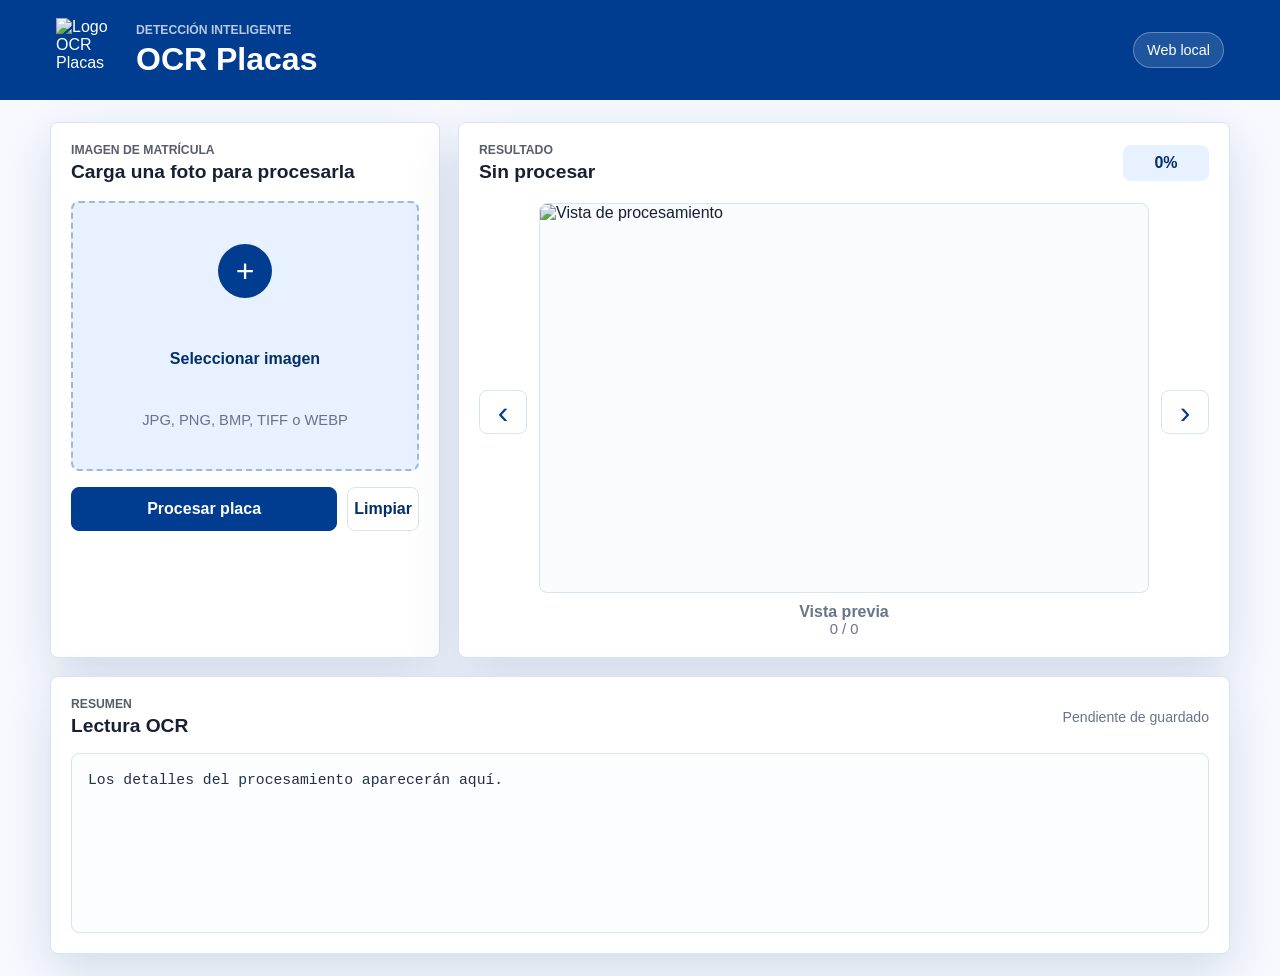
==== templates/index.html @ ed1fb179 "Backend and venv add" ====
<!doctype html>
<html lang="es">
  <head>
    <meta charset="utf-8">
    <meta name="viewport" content="width=device-width, initial-scale=1">
    <title>OCR Placas</title>
    <link rel="stylesheet" href="/static/app.css">
  </head>
  <body>
    <header class="app-header">
      <div class="brand">
        <img class="brand-logo" src="/assets/logo" alt="Logo OCR Placas">
        <div>
          <p class="eyebrow">Detección inteligente</p>
          <h1>OCR Placas</h1>
        </div>
      </div>
      <div class="status-pill" id="connectionStatus">Web local</div>
    </header>

    <main class="app-shell">
      <section class="upload-panel" aria-labelledby="uploadTitle">
        <div class="panel-copy">
          <p class="eyebrow">Imagen de matrícula</p>
          <h2 id="uploadTitle">Carga una foto para procesarla</h2>
        </div>

        <form id="uploadForm" class="upload-form">
          <label class="drop-zone" for="plateImage" id="dropZone">
            <input id="plateImage" name="plate_image" type="file" accept="image/*">
            <span class="drop-icon">+</span>
            <span class="drop-title" id="fileLabel">Seleccionar imagen</span>
            <span class="drop-subtitle">JPG, PNG, BMP, TIFF o WEBP</span>
          </label>

          <div class="actions">
            <button class="primary-button" type="submit" id="processButton">Procesar placa</button>
            <button class="ghost-button" type="button" id="clearButton">Limpiar</button>
          </div>
        </form>
      </section>

      <section class="results-panel" aria-live="polite">
        <div class="result-topline">
          <div>
            <p class="eyebrow">Resultado</p>
            <h2 id="plateValue">Sin procesar</h2>
          </div>
          <div class="confidence" id="confidenceValue">0%</div>
        </div>

        <div class="carousel" id="carousel">
          <button class="icon-button" type="button" id="prevStage" aria-label="Imagen anterior">‹</button>
          <figure class="stage-view">
            <img id="stageImage" src="/samples/edomex.jpg" alt="Vista de procesamiento">
            <figcaption id="stageTitle">Vista previa</figcaption>
          </figure>
          <button class="icon-button" type="button" id="nextStage" aria-label="Imagen siguiente">›</button>
        </div>

        <div class="stage-counter" id="stageCounter">0 / 0</div>
      </section>

      <section class="summary-panel">
        <div class="summary-header">
          <div>
            <p class="eyebrow">Resumen</p>
            <h2>Lectura OCR</h2>
          </div>
          <span class="save-path" id="savePath">Pendiente de guardado</span>
        </div>
        <pre id="summaryText">Los detalles del procesamiento aparecerán aquí.</pre>
      </section>
    </main>

    <script src="/static/app.js"></script>
  </body>
</html>
---- static/app.css ----
:root {
  --royal: #003d91;
  --royal-deep: #002f6c;
  --royal-soft: #e8f1ff;
  --ink: #172033;
  --muted: #68748a;
  --line: #d9e3f2;
  --surface: #ffffff;
  --surface-soft: #f6f9fe;
  --success: #147a52;
  --danger: #b42318;
  --shadow: 0 18px 50px rgba(0, 48, 112, 0.14);
}

* {
  box-sizing: border-box;
}

body {
  margin: 0;
  min-height: 100vh;
  color: var(--ink);
  background: var(--surface-soft);
  font-family: "Segoe UI", Arial, sans-serif;
}

button,
input {
  font: inherit;
}

.app-header {
  display: flex;
  align-items: center;
  justify-content: space-between;
  gap: 18px;
  min-height: 96px;
  padding: 18px clamp(18px, 5vw, 56px);
  background: var(--royal);
  color: #fff;
}

.brand {
  display: flex;
  align-items: center;
  gap: 16px;
  min-width: 0;
}

.brand-logo {
  width: 64px;
  height: 64px;
  object-fit: contain;
  flex: 0 0 auto;
}

.eyebrow {
  margin: 0 0 4px;
  color: inherit;
  font-size: 0.76rem;
  font-weight: 700;
  letter-spacing: 0;
  opacity: 0.72;
  text-transform: uppercase;
}

h1,
h2 {
  margin: 0;
  letter-spacing: 0;
}

h1 {
  font-size: clamp(1.45rem, 2.5vw, 2.2rem);
}

h2 {
  font-size: 1.2rem;
}

.status-pill {
  padding: 9px 13px;
  border: 1px solid rgba(255, 255, 255, 0.3);
  border-radius: 999px;
  background: rgba(255, 255, 255, 0.12);
  font-size: 0.9rem;
  white-space: nowrap;
}

.app-shell {
  display: grid;
  grid-template-columns: minmax(280px, 390px) minmax(0, 1fr);
  gap: 18px;
  width: min(1180px, calc(100% - 32px));
  margin: 22px auto;
}

.upload-panel,
.results-panel,
.summary-panel {
  border: 1px solid var(--line);
  border-radius: 8px;
  background: var(--surface);
  box-shadow: var(--shadow);
}

.upload-panel,
.results-panel {
  min-height: 440px;
}

.upload-panel {
  padding: 20px;
}

.panel-copy {
  margin-bottom: 18px;
}

.upload-form {
  display: grid;
  gap: 16px;
}

.drop-zone {
  display: grid;
  place-items: center;
  min-height: 270px;
  padding: 22px;
  border: 2px dashed #9fb7dc;
  border-radius: 8px;
  background: var(--royal-soft);
  color: var(--royal-deep);
  cursor: pointer;
  text-align: center;
  transition: border-color 160ms ease, background 160ms ease, transform 160ms ease;
}

.drop-zone:hover,
.drop-zone.is-dragging {
  border-color: var(--royal);
  background: #f0f6ff;
  transform: translateY(-1px);
}

.drop-zone input {
  position: absolute;
  inline-size: 1px;
  block-size: 1px;
  opacity: 0;
  pointer-events: none;
}

.drop-icon {
  display: grid;
  place-items: center;
  width: 54px;
  height: 54px;
  margin-bottom: 14px;
  border-radius: 50%;
  background: var(--royal);
  color: #fff;
  font-size: 2rem;
  line-height: 1;
}

.drop-title {
  display: block;
  max-width: 100%;
  overflow-wrap: anywhere;
  font-weight: 800;
}

.drop-subtitle {
  display: block;
  margin-top: 6px;
  color: var(--muted);
  font-size: 0.92rem;
}

.actions {
  display: grid;
  grid-template-columns: 1fr auto;
  gap: 10px;
}

.primary-button,
.ghost-button,
.icon-button {
  min-height: 44px;
  border-radius: 8px;
  cursor: pointer;
}

.primary-button {
  border: 1px solid var(--royal);
  background: var(--royal);
  color: #fff;
  font-weight: 800;
}

.primary-button:disabled {
  cursor: wait;
  opacity: 0.72;
}

.ghost-button {
  border: 1px solid var(--line);
  background: #fff;
  color: var(--royal-deep);
  font-weight: 700;
}

.results-panel {
  display: grid;
  grid-template-rows: auto minmax(0, 1fr) auto;
  padding: 20px;
}

.result-topline,
.summary-header {
  display: flex;
  align-items: center;
  justify-content: space-between;
  gap: 16px;
}

.confidence {
  min-width: 86px;
  padding: 9px 12px;
  border-radius: 8px;
  background: var(--royal-soft);
  color: var(--royal-deep);
  font-weight: 800;
  text-align: center;
}

.carousel {
  display: grid;
  grid-template-columns: 48px minmax(0, 1fr) 48px;
  align-items: center;
  gap: 12px;
  min-height: 330px;
  margin-top: 20px;
}

.icon-button {
  border: 1px solid var(--line);
  background: #fff;
  color: var(--royal);
  font-size: 2rem;
  line-height: 1;
}

.stage-view {
  display: grid;
  grid-template-rows: minmax(230px, 1fr) auto;
  gap: 10px;
  min-width: 0;
  margin: 0;
}

.stage-view img {
  width: 100%;
  height: min(52vh, 390px);
  min-height: 230px;
  border: 1px solid var(--line);
  border-radius: 8px;
  background: #f9fbff;
  object-fit: contain;
}

.stage-view figcaption {
  color: var(--muted);
  font-weight: 700;
  text-align: center;
}

.stage-counter {
  color: var(--muted);
  font-size: 0.92rem;
  text-align: center;
}

.summary-panel {
  grid-column: 1 / -1;
  padding: 20px;
}

.save-path {
  max-width: 50%;
  color: var(--muted);
  font-size: 0.88rem;
  overflow-wrap: anywhere;
  text-align: right;
}

pre {
  min-height: 180px;
  max-height: 320px;
  margin: 16px 0 0;
  padding: 16px;
  overflow: auto;
  border: 1px solid var(--line);
  border-radius: 8px;
  background: #fbfdff;
  color: #243047;
  font-family: Consolas, "Courier New", monospace;
  font-size: 0.92rem;
  line-height: 1.45;
  white-space: pre-wrap;
}

.is-error {
  color: var(--danger);
}

.is-success {
  color: var(--success);
}

@media (max-width: 820px) {
  .app-header {
    align-items: flex-start;
    flex-direction: column;
  }

  .app-shell {
    grid-template-columns: 1fr;
    width: min(100% - 24px, 680px);
    margin-top: 14px;
  }

  .upload-panel,
  .results-panel {
    min-height: auto;
  }

  .drop-zone {
    min-height: 210px;
  }

  .carousel {
    grid-template-columns: 42px minmax(0, 1fr) 42px;
    min-height: 280px;
  }

  .stage-view img {
    height: 300px;
  }

  .save-path {
    max-width: none;
    text-align: left;
  }
}

@media (max-width: 520px) {
  .app-header {
    min-height: 86px;
    padding: 14px;
  }

  .brand-logo {
    width: 52px;
    height: 52px;
  }

  .actions,
  .result-topline,
  .summary-header {
    grid-template-columns: 1fr;
  }

  .actions,
  .result-topline,
  .summary-header {
    display: grid;
  }

  .carousel {
    grid-template-columns: 1fr 1fr;
  }

  .stage-view {
    grid-column: 1 / -1;
    grid-row: 1;
  }

  .icon-button {
    grid-row: 2;
  }

  #prevStage {
    justify-self: stretch;
  }

  #nextStage {
    justify-self: stretch;
  }
}
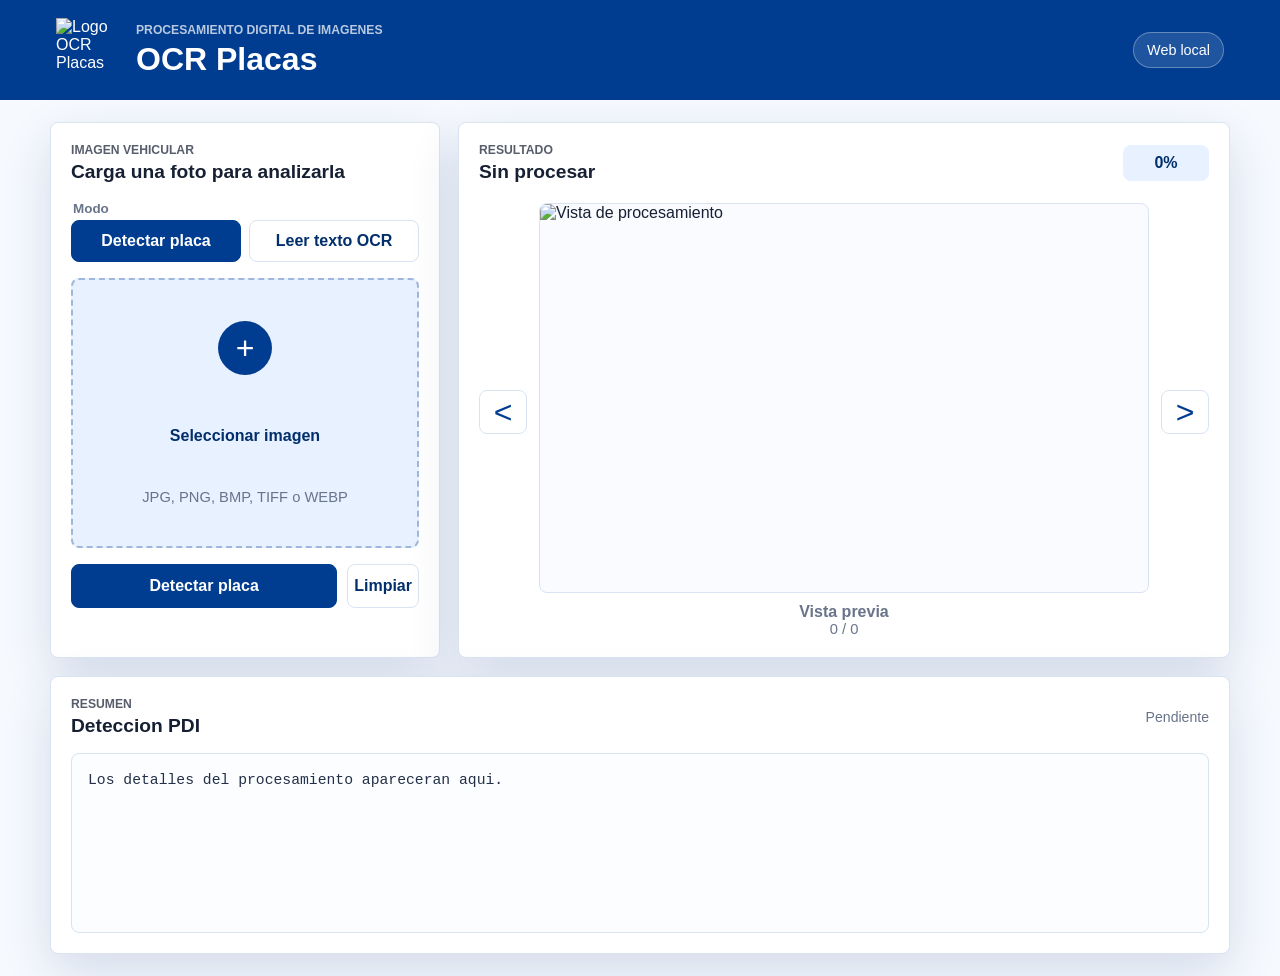
==== commit b00f6a68: "Add classic plate detector and update docs" ====
--- a/templates/index.html
+++ b/templates/index.html
@@ -11,7 +11,7 @@
       <div class="brand">
         <img class="brand-logo" src="/assets/logo" alt="Logo OCR Placas">
         <div>
-          <p class="eyebrow">Detección inteligente</p>
+          <p class="eyebrow">Procesamiento digital de imagenes</p>
           <h1>OCR Placas</h1>
         </div>
       </div>
@@ -21,11 +21,23 @@
     <main class="app-shell">
       <section class="upload-panel" aria-labelledby="uploadTitle">
         <div class="panel-copy">
-          <p class="eyebrow">Imagen de matrícula</p>
-          <h2 id="uploadTitle">Carga una foto para procesarla</h2>
+          <p class="eyebrow">Imagen vehicular</p>
+          <h2 id="uploadTitle">Carga una foto para analizarla</h2>
         </div>
 
         <form id="uploadForm" class="upload-form">
+          <fieldset class="mode-selector">
+            <legend>Modo</legend>
+            <label>
+              <input type="radio" name="mode" value="detect" checked>
+              <span>Detectar placa</span>
+            </label>
+            <label>
+              <input type="radio" name="mode" value="ocr">
+              <span>Leer texto OCR</span>
+            </label>
+          </fieldset>
+
           <label class="drop-zone" for="plateImage" id="dropZone">
             <input id="plateImage" name="plate_image" type="file" accept="image/*">
             <span class="drop-icon">+</span>
@@ -34,7 +46,7 @@
           </label>
 
           <div class="actions">
-            <button class="primary-button" type="submit" id="processButton">Procesar placa</button>
+            <button class="primary-button" type="submit" id="processButton">Detectar placa</button>
             <button class="ghost-button" type="button" id="clearButton">Limpiar</button>
           </div>
         </form>
@@ -50,12 +62,12 @@
         </div>
 
         <div class="carousel" id="carousel">
-          <button class="icon-button" type="button" id="prevStage" aria-label="Imagen anterior">‹</button>
+          <button class="icon-button" type="button" id="prevStage" aria-label="Imagen anterior">&lt;</button>
           <figure class="stage-view">
             <img id="stageImage" src="/samples/edomex.jpg" alt="Vista de procesamiento">
             <figcaption id="stageTitle">Vista previa</figcaption>
           </figure>
-          <button class="icon-button" type="button" id="nextStage" aria-label="Imagen siguiente">›</button>
+          <button class="icon-button" type="button" id="nextStage" aria-label="Imagen siguiente">&gt;</button>
         </div>
 
         <div class="stage-counter" id="stageCounter">0 / 0</div>
@@ -65,11 +77,11 @@
         <div class="summary-header">
           <div>
             <p class="eyebrow">Resumen</p>
-            <h2>Lectura OCR</h2>
+            <h2 id="summaryTitle">Deteccion PDI</h2>
           </div>
-          <span class="save-path" id="savePath">Pendiente de guardado</span>
+          <span class="save-path" id="savePath">Pendiente</span>
         </div>
-        <pre id="summaryText">Los detalles del procesamiento aparecerán aquí.</pre>
+        <pre id="summaryText">Los detalles del procesamiento apareceran aqui.</pre>
       </section>
     </main>
 
--- a/static/app.css
+++ b/static/app.css
@@ -122,6 +122,50 @@
   gap: 16px;
 }
 
+.mode-selector {
+  display: grid;
+  grid-template-columns: 1fr 1fr;
+  gap: 8px;
+  margin: 0;
+  padding: 0;
+  border: 0;
+}
+
+.mode-selector legend {
+  grid-column: 1 / -1;
+  margin-bottom: 4px;
+  color: var(--muted);
+  font-size: 0.84rem;
+  font-weight: 800;
+}
+
+.mode-selector label {
+  display: flex;
+  align-items: center;
+  justify-content: center;
+  min-height: 42px;
+  padding: 9px 10px;
+  border: 1px solid var(--line);
+  border-radius: 8px;
+  color: var(--royal-deep);
+  cursor: pointer;
+  font-weight: 800;
+  text-align: center;
+}
+
+.mode-selector input {
+  width: 1px;
+  height: 1px;
+  opacity: 0;
+  position: absolute;
+}
+
+.mode-selector label:has(input:checked) {
+  border-color: var(--royal);
+  background: var(--royal);
+  color: #fff;
+}
+
 .drop-zone {
   display: grid;
   place-items: center;
@@ -367,6 +411,7 @@
   }
 
   .actions,
+  .mode-selector,
   .result-topline,
   .summary-header {
     grid-template-columns: 1fr;
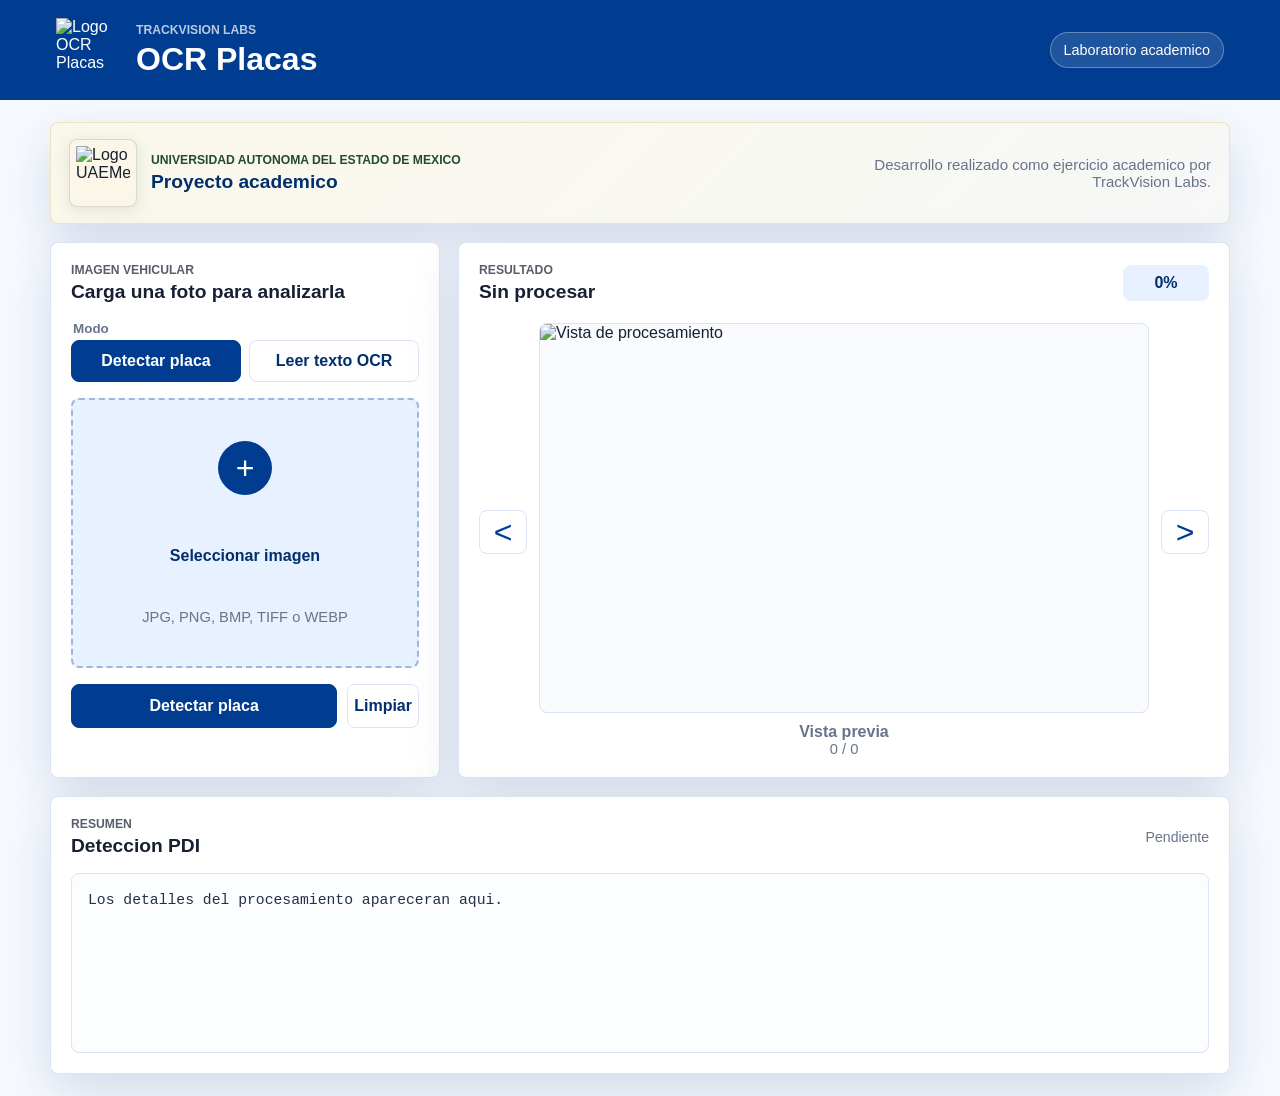
==== commit eadad1d8: "Update frontend identity and branding" ====
--- a/templates/index.html
+++ b/templates/index.html
@@ -3,7 +3,8 @@
   <head>
     <meta charset="utf-8">
     <meta name="viewport" content="width=device-width, initial-scale=1">
-    <title>OCR Placas</title>
+    <title>TrackVision Labs | OCR Placas</title>
+    <link rel="icon" type="image/png" href="/assets/favicon">
     <link rel="stylesheet" href="/static/app.css">
   </head>
   <body>
@@ -11,14 +12,25 @@
       <div class="brand">
         <img class="brand-logo" src="/assets/logo" alt="Logo OCR Placas">
         <div>
-          <p class="eyebrow">Procesamiento digital de imagenes</p>
+          <p class="eyebrow">TrackVision Labs</p>
           <h1>OCR Placas</h1>
         </div>
       </div>
-      <div class="status-pill" id="connectionStatus">Web local</div>
+      <div class="status-pill" id="connectionStatus">Laboratorio academico</div>
     </header>
 
     <main class="app-shell">
+      <section class="institution-band" aria-label="Institucion">
+        <div class="institution-card">
+          <img class="institution-logo" src="/assets/uaemex" alt="Logo UAEMex">
+          <div>
+            <p class="eyebrow">Universidad Autonoma del Estado de Mexico</p>
+            <h2>Proyecto academico</h2>
+          </div>
+        </div>
+        <p class="institution-note">Desarrollo realizado como ejercicio academico por TrackVision Labs.</p>
+      </section>
+
       <section class="upload-panel" aria-labelledby="uploadTitle">
         <div class="panel-copy">
           <p class="eyebrow">Imagen vehicular</p>
--- a/static/app.css
+++ b/static/app.css
@@ -2,6 +2,9 @@
   --royal: #003d91;
   --royal-deep: #002f6c;
   --royal-soft: #e8f1ff;
+  --uaemex-gold: #c8a100;
+  --uaemex-green: #224b2f;
+  --uaemex-cream: #fbf6e8;
   --ink: #172033;
   --muted: #68748a;
   --line: #d9e3f2;
@@ -93,6 +96,57 @@
   gap: 18px;
   width: min(1180px, calc(100% - 32px));
   margin: 22px auto;
+}
+
+.institution-band {
+  display: flex;
+  align-items: center;
+  justify-content: space-between;
+  gap: 16px;
+  grid-column: 1 / -1;
+  padding: 16px 18px;
+  border: 1px solid rgba(200, 161, 0, 0.22);
+  border-radius: 8px;
+  background:
+    linear-gradient(135deg, rgba(200, 161, 0, 0.08), rgba(34, 75, 47, 0.04)),
+    var(--surface);
+  box-shadow: var(--shadow);
+}
+
+.institution-card {
+  display: flex;
+  align-items: center;
+  gap: 14px;
+  min-width: 0;
+}
+
+.institution-logo {
+  width: 68px;
+  height: 68px;
+  padding: 6px;
+  border-radius: 8px;
+  background: var(--uaemex-cream);
+  border: 1px solid rgba(34, 75, 47, 0.16);
+  object-fit: contain;
+  flex: 0 0 auto;
+  filter: drop-shadow(0 3px 8px rgba(34, 75, 47, 0.12));
+}
+
+.institution-band .eyebrow {
+  color: var(--uaemex-green);
+  opacity: 1;
+}
+
+.institution-band h2 {
+  color: var(--royal-deep);
+}
+
+.institution-note {
+  margin: 0;
+  max-width: 340px;
+  color: var(--muted);
+  font-size: 0.94rem;
+  text-align: right;
 }
 
 .upload-panel,
@@ -375,6 +429,16 @@
     margin-top: 14px;
   }
 
+  .institution-band {
+    flex-direction: column;
+    align-items: flex-start;
+  }
+
+  .institution-note {
+    max-width: none;
+    text-align: left;
+  }
+
   .upload-panel,
   .results-panel {
     min-height: auto;
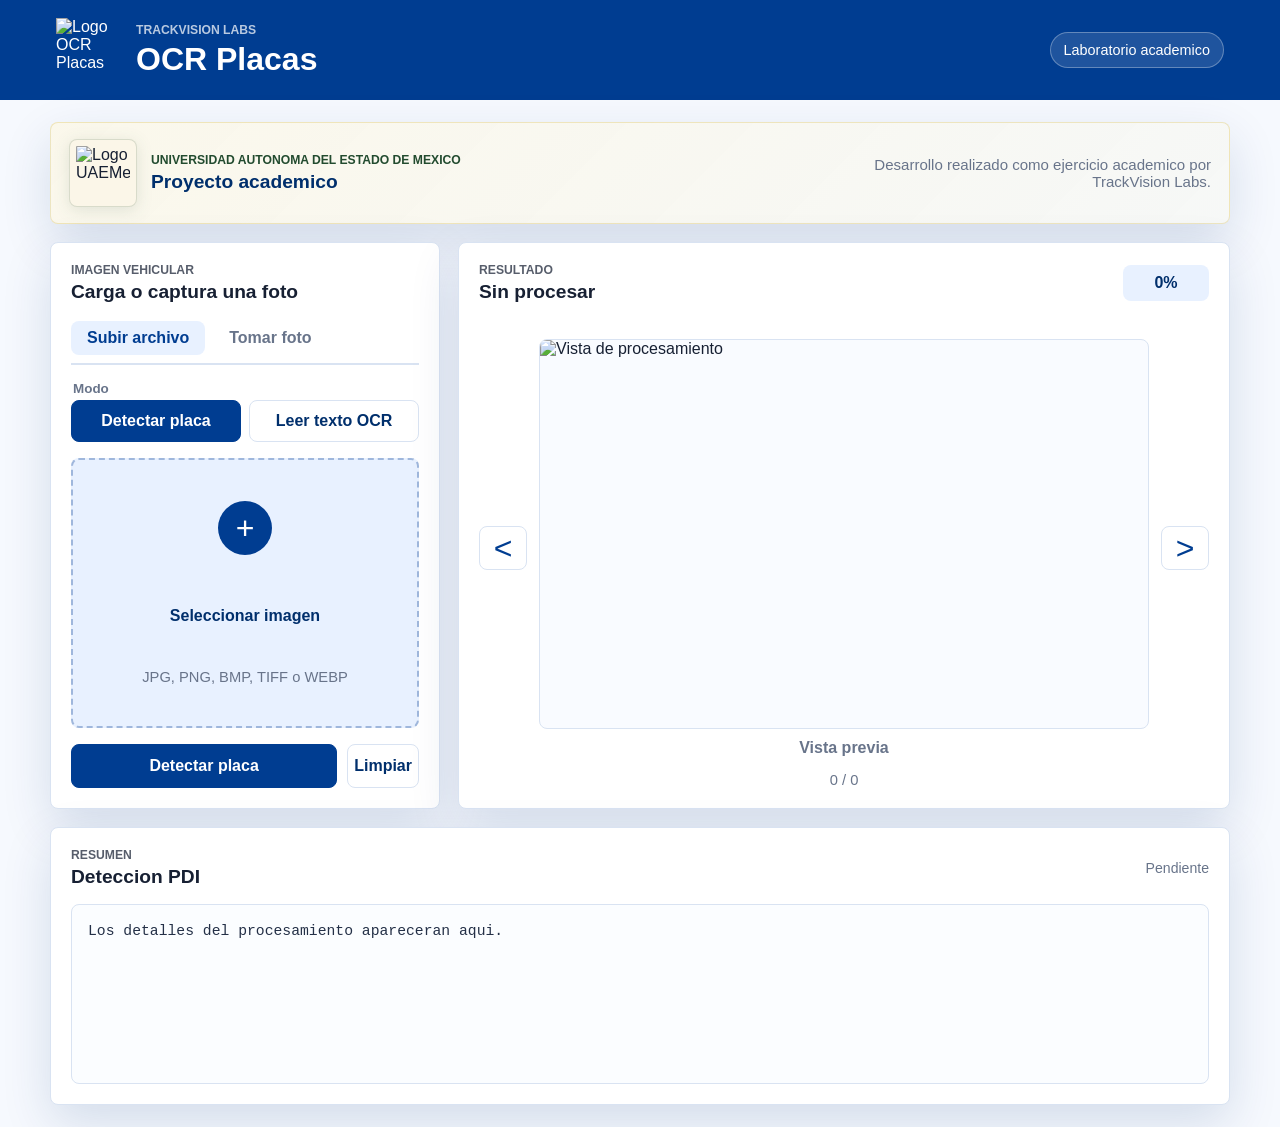
==== commit 44d06537: "Add camera capture functionality to web interface" ====
--- a/templates/index.html
+++ b/templates/index.html
@@ -34,7 +34,12 @@
       <section class="upload-panel" aria-labelledby="uploadTitle">
         <div class="panel-copy">
           <p class="eyebrow">Imagen vehicular</p>
-          <h2 id="uploadTitle">Carga una foto para analizarla</h2>
+          <h2 id="uploadTitle">Carga o captura una foto</h2>
+        </div>
+
+        <div class="source-tabs" aria-label="Origen de imagen">
+          <button type="button" class="tab-button active" data-target="uploadSection">Subir archivo</button>
+          <button type="button" class="tab-button" data-target="cameraSection">Tomar foto</button>
         </div>
 
         <form id="uploadForm" class="upload-form">
@@ -50,16 +55,32 @@
             </label>
           </fieldset>
 
-          <label class="drop-zone" for="plateImage" id="dropZone">
-            <input id="plateImage" name="plate_image" type="file" accept="image/*">
-            <span class="drop-icon">+</span>
-            <span class="drop-title" id="fileLabel">Seleccionar imagen</span>
-            <span class="drop-subtitle">JPG, PNG, BMP, TIFF o WEBP</span>
-          </label>
+          <div id="uploadSection" class="source-section active">
+            <label class="drop-zone" for="plateImage" id="dropZone">
+              <input id="plateImage" name="plate_image" type="file" accept="image/*">
+              <span class="drop-icon">+</span>
+              <span class="drop-title" id="fileLabel">Seleccionar imagen</span>
+              <span class="drop-subtitle">JPG, PNG, BMP, TIFF o WEBP</span>
+            </label>
+          </div>
+
+          <div id="cameraSection" class="source-section" style="display: none;">
+            <div class="camera-container">
+              <select id="cameraSelect" class="camera-select" aria-label="Seleccionar cámara">
+                <option value="">Cargando cámaras...</option>
+              </select>
+              <div class="video-wrapper">
+                <video id="cameraStream" autoplay playsinline muted></video>
+              </div>
+              <button type="button" class="ghost-button" id="captureButton" style="width: 100%; margin-top: 10px;">📸 Capturar foto</button>
+              <canvas id="cameraCanvas" style="display: none;"></canvas>
+            </div>
+          </div>
 
           <div class="actions">
             <button class="primary-button" type="submit" id="processButton">Detectar placa</button>
             <button class="ghost-button" type="button" id="clearButton">Limpiar</button>
+            <button class="secondary-button" type="button" id="processCropButton" style="display: none;">Procesar placa obtenida</button>
           </div>
         </form>
       </section>
--- a/static/app.css
+++ b/static/app.css
@@ -277,9 +277,13 @@
 }
 
 .actions {
-  display: grid;
-  grid-template-columns: 1fr auto;
+  display: flex;
   gap: 10px;
+  flex-wrap: wrap;
+}
+
+.actions > .primary-button {
+  flex: 1;
 }
 
 .primary-button,
@@ -307,6 +311,17 @@
   background: #fff;
   color: var(--royal-deep);
   font-weight: 700;
+}
+
+.secondary-button {
+  border: 1px solid var(--uaemex-green);
+  background: var(--surface);
+  color: var(--uaemex-green);
+  font-weight: 700;
+  min-height: 44px;
+  border-radius: 8px;
+  cursor: pointer;
+  padding: 0 16px;
 }
 
 .results-panel {
@@ -417,6 +432,70 @@
   color: var(--success);
 }
 
+.source-tabs {
+  display: flex;
+  gap: 8px;
+  margin-bottom: 16px;
+  border-bottom: 2px solid var(--line);
+  padding-bottom: 8px;
+}
+
+.tab-button {
+  background: none;
+  border: none;
+  color: var(--muted);
+  font-weight: 700;
+  padding: 8px 16px;
+  cursor: pointer;
+  border-radius: 8px;
+  transition: background 160ms ease, color 160ms ease;
+}
+
+.tab-button:hover {
+  background: var(--surface-soft);
+  color: var(--royal-deep);
+}
+
+.tab-button.active {
+  background: var(--royal-soft);
+  color: var(--royal);
+}
+
+.camera-container {
+  display: flex;
+  flex-direction: column;
+  gap: 12px;
+  min-height: 270px;
+}
+
+.camera-select {
+  width: 100%;
+  padding: 10px;
+  border: 1px solid var(--line);
+  border-radius: 8px;
+  background: var(--surface);
+  color: var(--royal-deep);
+  font-weight: 600;
+}
+
+.video-wrapper {
+  position: relative;
+  width: 100%;
+  height: 200px;
+  border-radius: 8px;
+  overflow: hidden;
+  background: #000;
+  display: flex;
+  align-items: center;
+  justify-content: center;
+}
+
+.video-wrapper video {
+  width: 100%;
+  height: 100%;
+  object-fit: cover;
+}
+
 @media (max-width: 820px) {
   .app-header {
     align-items: flex-start;
